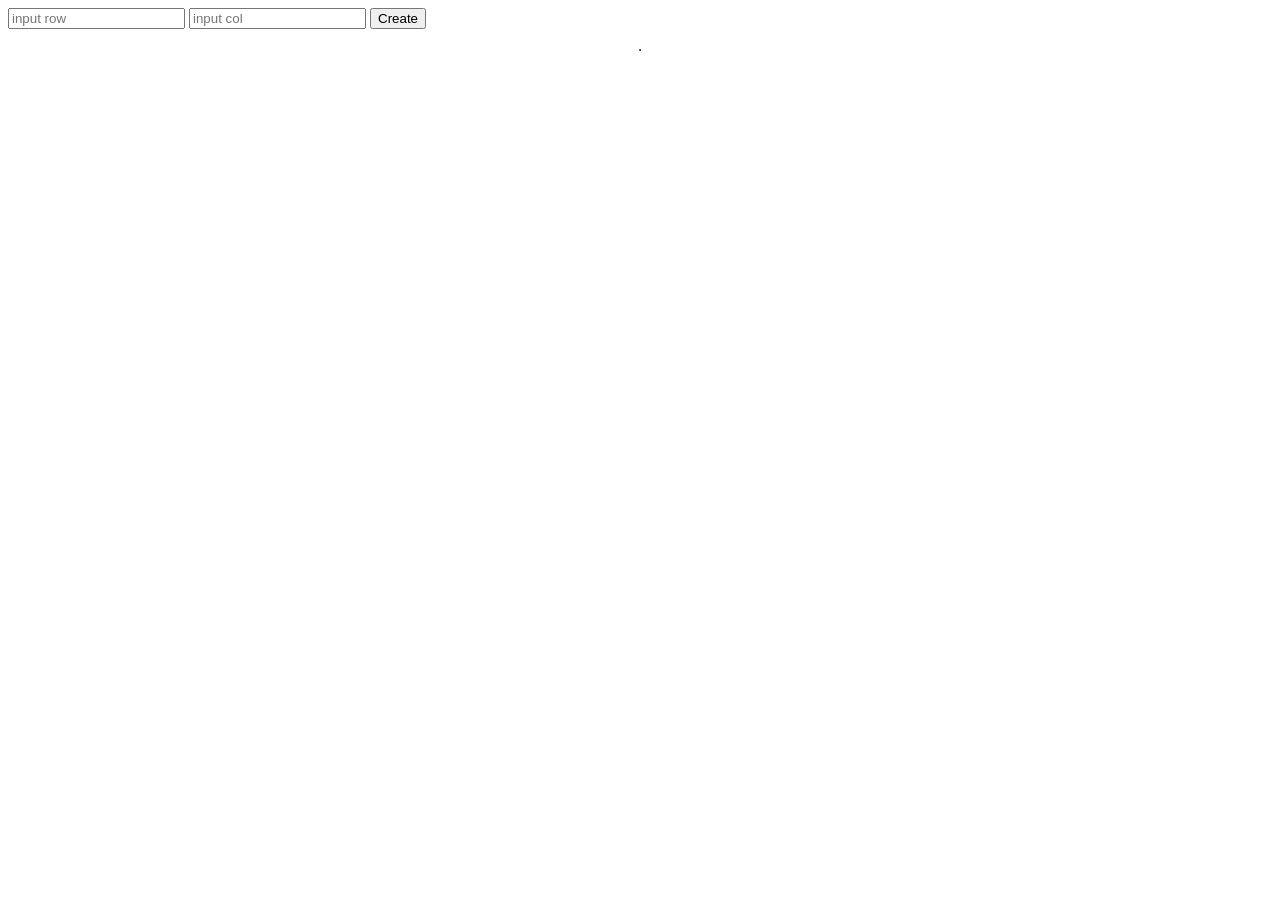
==== index.html @ 35ca9296 "Adding playing with computer part in caro game" ====
<!DOCTYPE html>
<html lang="en">

<head>
    <meta charset="UTF-8">
    <meta name="viewport" content="width=device-width, initial-scale=1.0">
    <title>Document</title>
    <link rel="stylesheet" href="style.css">
    <script src="Class_cell.js"></script>
    <script src="check_win.js"></script>
</head>

<body>
    <input type="number" id="input_row" placeholder="input row">
    <input type="number" id="input_col" placeholder="input col">
    <button id="button_create_table" onclick="create_table()">Create</button>
    <table id="table_caro" border="1" cellspacing="0" cellpadding="10">
    </table>
</body>
<script src="main.js"></script>

</html>
---- style.css ----
td {
    padding: 5px;
    width: 20px;
    height: 20px;
    text-align: center;
    font-size: 20px;
    font-weight: bold;
}

table {
    margin: 0 auto;
    margin-top: 20px;
}
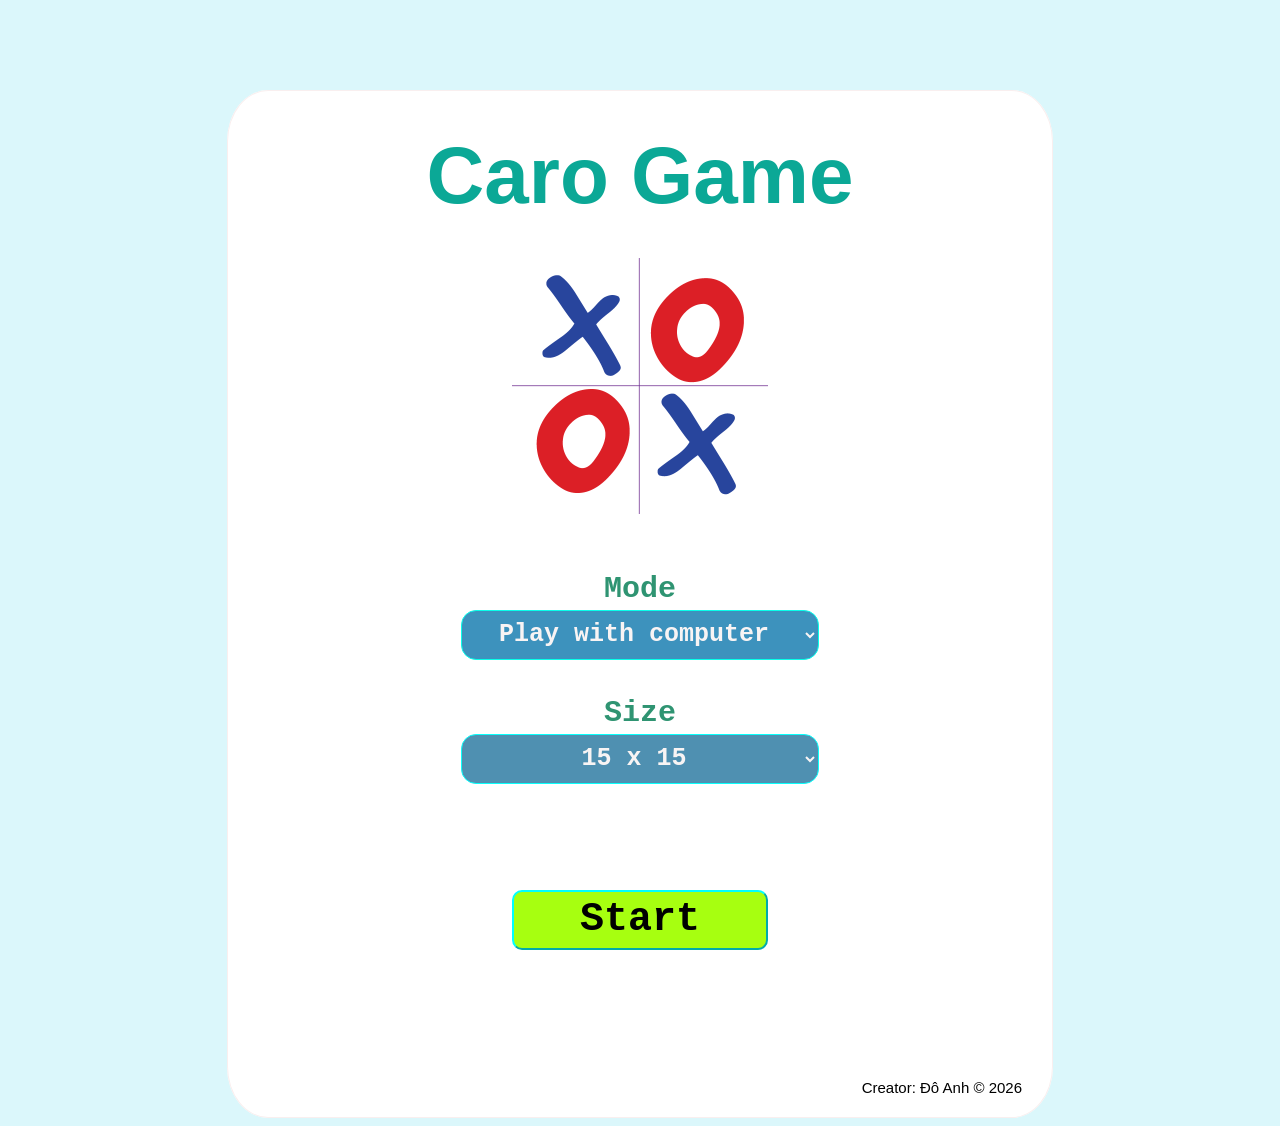
==== commit d14c271c: "Fixing name main html file and remove position to outside for deploying vercel" ====
--- a/index.html
+++ b/index.html
@@ -4,19 +4,61 @@
 <head>
     <meta charset="UTF-8">
     <meta name="viewport" content="width=device-width, initial-scale=1.0">
-    <title>Document</title>
-    <link rel="stylesheet" href="style.css">
-    <script src="Class_cell.js"></script>
-    <script src="check_win.js"></script>
+    <title>Game caro</title>
+    <link rel="stylesheet" href="../CSS/style_entry.css">
 </head>
 
 <body>
-    <input type="number" id="input_row" placeholder="input row">
-    <input type="number" id="input_col" placeholder="input col">
-    <button id="button_create_table" onclick="create_table()">Create</button>
-    <table id="table_caro" border="1" cellspacing="0" cellpadding="10">
-    </table>
+    <fieldset>
+        <!-- <legend>Author: Do Ngoc Anh</legend> -->
+        <table>
+            <tr>
+                <th id="th_header_menu">Caro Game </th>
+            </tr>
+            <tr style="height: 30px;"></tr>
+            <tr>
+                <td id="td_img_intro_banner">
+                    <img id="img_banner" src="../HTML/Image/image_banner_carro.png">
+                </td>
+            </tr>
+            <tr style="height: 30px;"></tr>
+            <tr style="height: 20px;"></tr>
+            <tr id="th_header_size">
+                <th id="th_header_size">Mode</th>
+            </tr>
+            <tr>
+                <td id="td_select_size_table">
+                    <select id="select_mode">
+                        <option value="computer">Play with computer </option>
+                        <option value="person">Play with friend</option>
+
+                    </select>
+                </td>
+            </tr>
+            <tr style="height: 30px;"></tr>
+            <tr id="th_header_size">
+                <th id="th_header_size">Size</th>
+            </tr>
+            <tr>
+                <td id="td_select_size_table">
+                    <select id="select_size_table">
+                        <option value="15-15">15 x 15</option>
+                        <option value="20-20">20 x 20</option>
+                        <option value="25-25">25 x 25</option>
+                    </select>
+                </td>
+            </tr>
+            <tr style="height: 100px;"></tr>
+
+            <tr>
+                <td id="td_button_start">
+                    <button id="button_start" onclick="start_game()">Start</button>
+                </td>
+            </tr>
+        </table>
+        <div class="fake-legend">Creator: Đô Anh © 2026</div>
+    </fieldset>
 </body>
-<script src="main.js"></script>
 
-</html>+</html>
+<script src="../JS/intro_screen.js"></script>
--- a/CSS/style_entry.css
+++ b/CSS/style_entry.css
@@ -0,0 +1,109 @@
+body{
+    background-color: rgb(219, 247, 251);
+}
+fieldset {
+    border-radius:5%;
+    border-color: rgb(249, 239, 239);
+    border-width: 0.5px;
+    width: 800px;
+    height:1000px;
+    margin: 0 auto;
+    margin-top: 10vh;
+    background-color: white;
+    position: relative;
+    padding-bottom: 20px;
+}
+table{
+    margin: 0 auto;
+    margin-top: 30px;
+}
+#th_header_menu {
+    font-size: 80px;
+    font-family:'Gill Sans', 'Gill Sans MT', Calibri, 'Trebuchet MS', sans-serif;
+    color: rgb(11, 168, 150);
+}
+
+#td_img_intro_banner {
+    display: flex;
+    justify-content: center;
+}
+
+#img_banner{
+    width:50%;
+}
+
+#tr_header_mode{
+    height: 90px;
+}
+
+#th_header_size{
+    margin-top: 100px;
+    font-size: 100px;
+}
+
+#td_select_size_table{
+    display: flex;
+    justify-content: center;
+}
+#th_header_size {
+    margin-top: 10px;
+    font-size: 30px;
+    font-family:'Courier New', Courier, monospace;
+    color:rgb(47, 148, 114);
+}
+#select_mode {
+    margin: 0 auto;
+        width: 70%;
+        height: 50px;
+        text-align: center;
+        font-size: 25px;
+        border-radius: 15px;
+        border-color: rgb(8, 255, 234);
+        background-color: rgb(61, 146, 189);
+        font-family: 'Courier New',
+            Courier,
+            monospace;
+        font-weight: 900;
+        color: rgb(248, 244, 244);
+}
+#select_size_table{
+    margin: 0 auto                  ;
+    width: 70%;
+    height: 50px;
+    text-align: center;
+    font-size: 25px;
+    border-radius: 15px;
+    border-color: rgb(9, 255, 251);
+    background-color: rgb(79, 144, 177);
+    font-family:'Courier New',
+        Courier,
+        monospace;
+    font-weight:900;
+    color: rgb(248, 244, 244);
+}
+
+#td_button_start{
+    display: flex;
+    justify-content: center;
+}
+#button_start{
+    width: 50%;
+    height: 60px;
+    font-size: 40px;
+    font-family: 'Courier New', Courier, monospace;
+    font-weight: bold;
+    border-radius: 10px;
+    border-color: aqua;
+    background-color: rgb(167, 255, 16);
+}
+div{
+    position: absolute;
+    bottom: 21px;
+    right: 30px;
+    font-size: 15px;
+    font-family:'Gill Sans', 'Gill Sans MT', Calibri, 'Trebuchet MS', sans-serif;
+}
+
+
+
+
